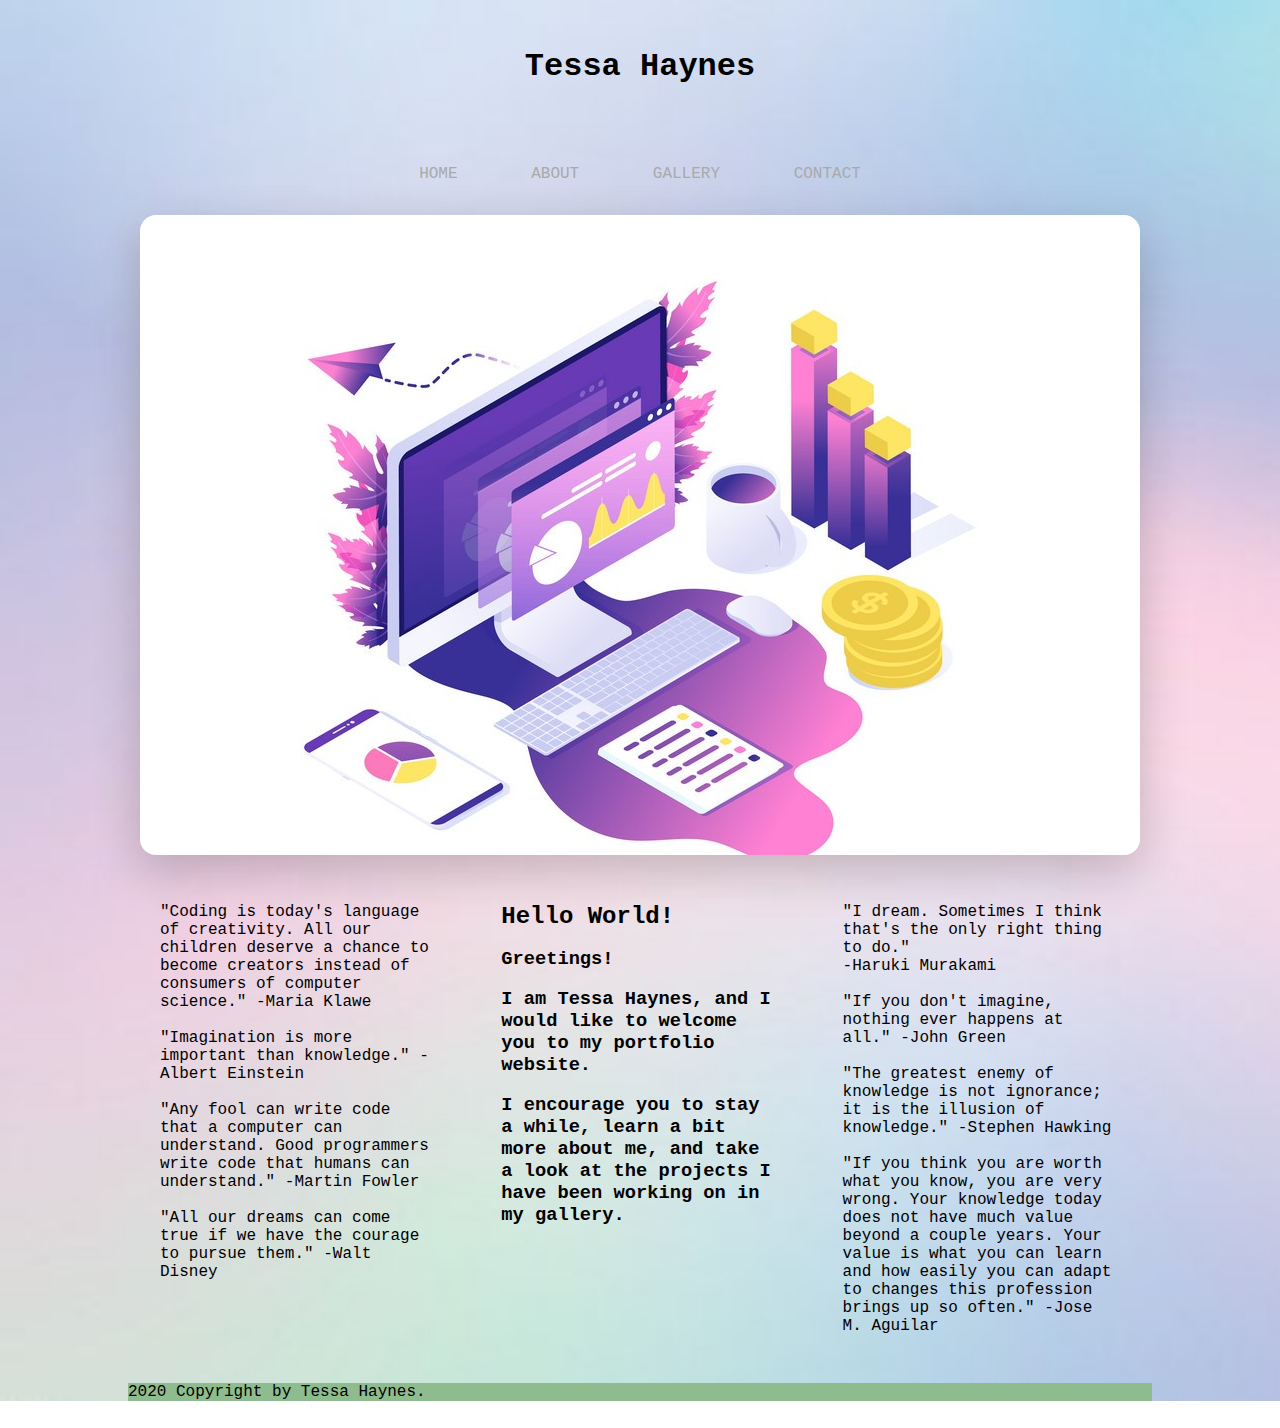
==== index.html @ 97a9df96 "first commit" ====
<!DOCTYPE html>
<html lang="en">
<head>
   <link rel="stylesheet" type="text/css" href="styles.css">
    <meta charset="utf-8">
    <meta name="viewport" content="width=device-width, initial-scale=1.0">
    <title>Tessa's Portfolio</title>
</head>

<body>
   <header>
       <h1>Tessa Haynes</h1>
   </header>
   <nav>
       <a href="index.html">Home</a>
       <a href="about.html">About</a>
       <a href="gallery.html">Gallery</a>
       <a href="contact.html">Contact</a>
   </nav>
   
   <div class="main-image">
       <img src="weddev.jpg" alt="main-image">
   </div>
   
   <main class="clearfix">
       <section>
           <p>"Coding is today's language of creativity. All our children deserve a chance to become creators instead of consumers of computer science." -Maria Klawe</p>
            &nbsp;&nbsp;
           <p>"Imagination is more important than knowledge." -Albert Einstein</p>
           &nbsp;&nbsp;
           <p>"Any fool can write code that a computer can understand. Good programmers write code that humans can understand." -Martin Fowler</p>
           &nbsp;&nbsp;
           <p>"All our dreams can come true if we have the courage to pursue them." -Walt Disney</p>
       </section>
       <aside>
           <h2>Hello World!</h2>
           &nbsp;&nbsp;
           <h3>Greetings!</h3>
           &nbsp;&nbsp;
           <h3>I am Tessa Haynes, and I would like to welcome you to my portfolio website.</h3>
           &nbsp;&nbsp;
           <h3>I encourage you to stay a while, learn a bit more about me, and take a look at the projects I have been working on in my gallery.
           </h3>
       </aside>
       <aside>
           <p>"I dream. Sometimes I think that's the only right thing to do." <br>-Haruki Murakami</p>
           &nbsp;&nbsp;
           <p>"If you don't imagine, nothing ever happens at all." -John Green</p>
           &nbsp;&nbsp;
           <p>"The greatest enemy of knowledge is not ignorance; it is the illusion of knowledge." -Stephen Hawking</p>
           &nbsp;&nbsp;
           <p>"If you think you are worth what you know, you are very wrong. Your knowledge today does not have much value beyond a couple years. Your value is what you can learn and how easily you can adapt to changes this profession brings up so often." -Jose M. Aguilar</p>
       </aside>
   </main>
   <footer>2020 Copyright by Tessa Haynes.</footer>
</body>
</html>
---- styles.css ----
* {
    padding: 0;
    margin: 0;
    box-sizing: border-box;
}

html {
    font-size: 100%; /*1rem = 10px*/
    font-family: "Lucinda Console", Monaco, monospace;
}

body {
    width: 80vw;
    margin: 0 auto;
    background-image: url("IMG_0913.JPG");
    background-repeat: no-repeat;
    background-size: cover;
}

header {
    text-align: center;
    padding: 3rem;
}

nav {
    margin: 2rem;
    text-align: center;
}

a, a:link, a:visited {
    text-decoration: none;
    margin: 0 2rem;
    color: darkgray;
    text-transform: uppercase;
}

a:hover {
    color: gray;
}

main {
    margin: 3rem 0;;
}

section {
    width: 33.33%;
    float: left;
    padding: 0 2rem;
}



aside {
    width: 33.33%;
    float: left;
    padding: 0 2rem;
}

footer {
  background-color: darkseagreen;
}

img {
    display: block;
    max-width: 100%;
    height: auto;
    margin: 0 auto;
    border-radius: 1rem;
    box-shadow: 0 1rem 3rem rgba(0,0,0,0.2);
}


.clearfix::after {
    content: "";
    clear:both;
    display:block;
}
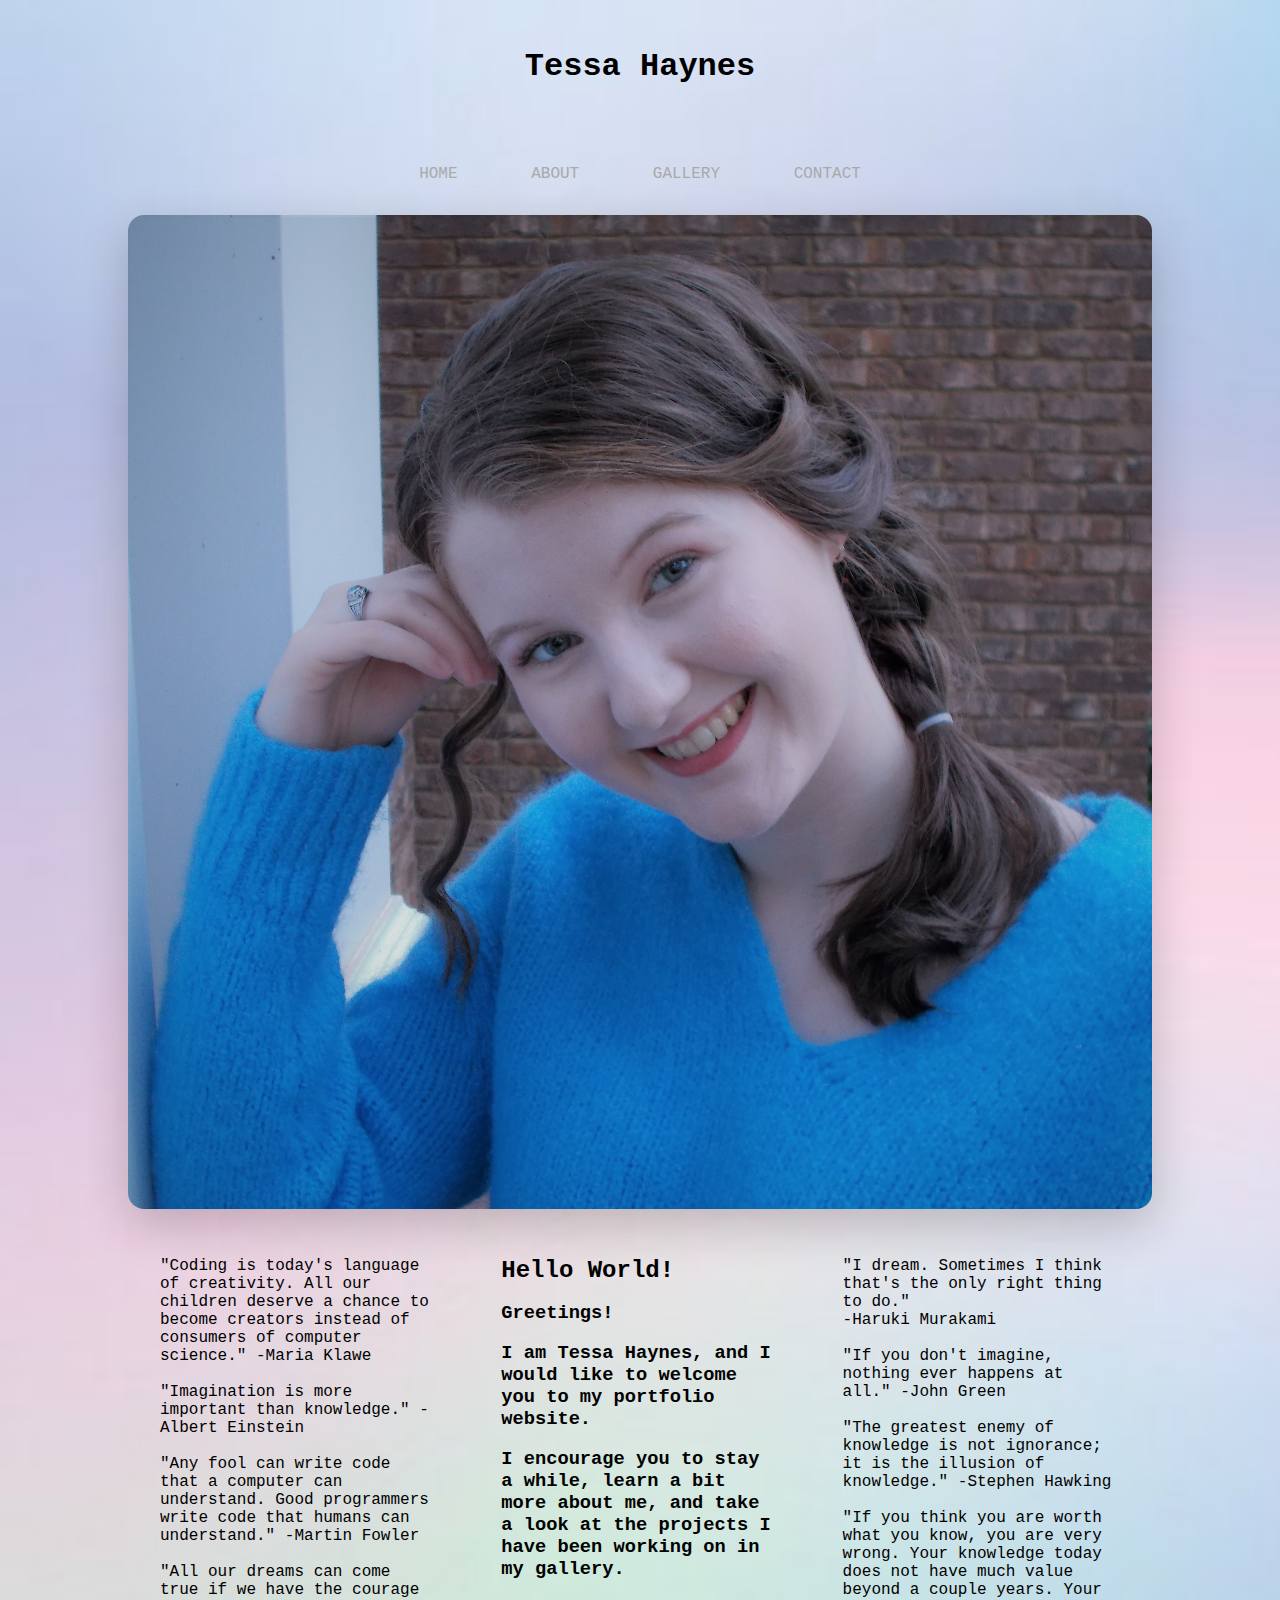
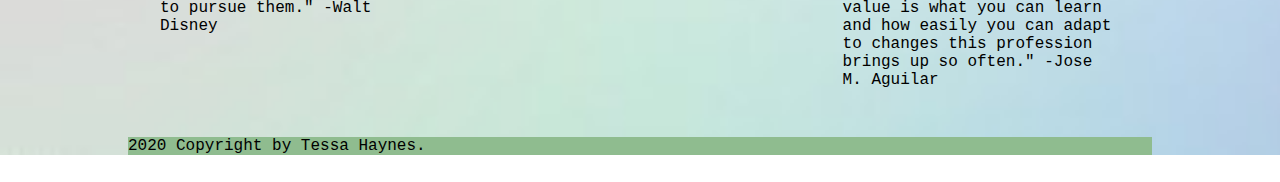
==== commit cc6cefbb: "Update index.html" ====
--- a/index.html
+++ b/index.html
@@ -19,7 +19,7 @@
    </nav>
    
    <div class="main-image">
-       <img src="weddev.jpg" alt="main-image">
+       <img src="DSCN0182.jpg" alt="main-image">
    </div>
    
    <main class="clearfix">
